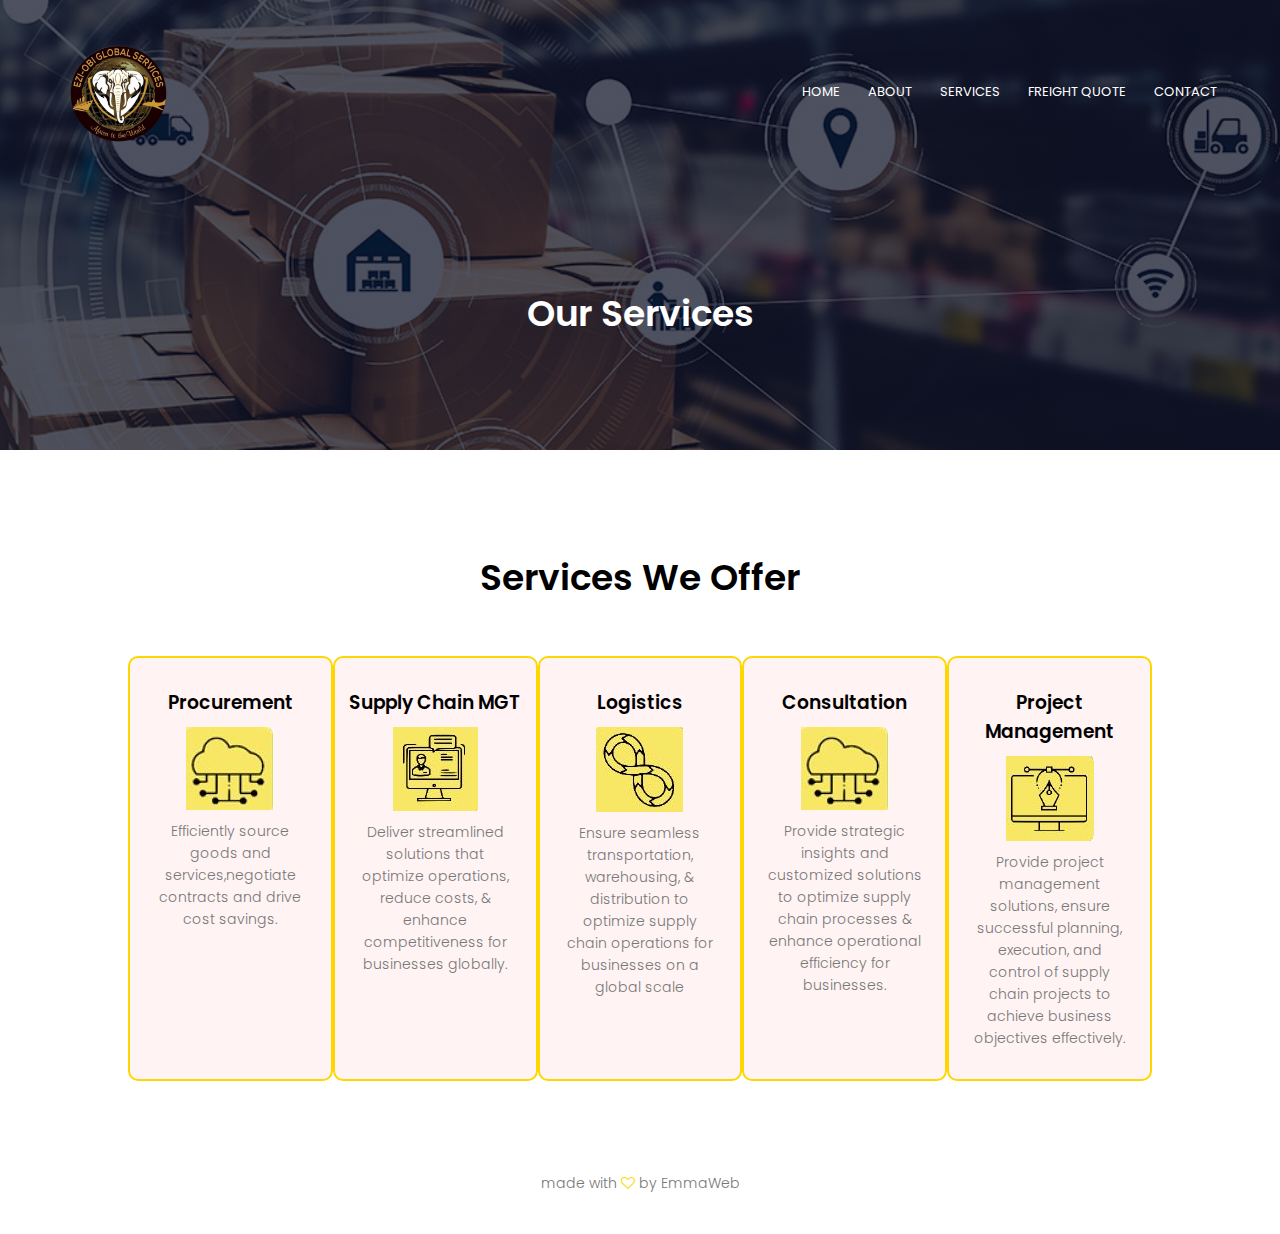
==== services.html @ 87448fbb "all files for Ezi-Obi files" ====
<html>
<head>
<meta name="viewport" content="width=device-width, initial-scale=1.0">
<title>Ezi-Obi Global Services LLCs</title>
<link rel="stylesheet" href="services_style.css">
<link href="https://fonts.googleapis.com/css?family=Poppins:100,200,300,400,600,700&display=swap" rel="stylesheet">
<link rel="stylesheet" href="https://stackpath.bootstrapcdn.com/font-awesome/4.7.0/css/font-awesome.min.css">
</head>
<body>
    <section class="sub-header">
        <nav>
            <a href="index.html"><img src="Images v2/Logo2.png"></a>
            <div class="nav-links" id="navLinks">
                <i class="fa fa-close" onclick="hideMenu()"></i>
                <ul>
                    <li><a href="index.html">HOME</a></li>
                    <li><a href="about.html">ABOUT</a></li>
                    <li><a href="services.html">SERVICES</a></li>
                    <li><a href="freight quote.html">FREIGHT QUOTE</a></li>
                    <li><a href="contact.html">CONTACT</a></li>
                </ul>
            </div>
            <i class="fa fa-bars" onclick="showMenu()"></i>
        </nav>
            <h1>Our Services</h1>
    </section>


<!---------- course ----------->

<section class="course">
    <h1>Services We Offer</h1>
    <div class="row">
        <div class="course-col gold-trim">
            <h3>Procurement</h3>
            <img src="images\cloud.JPG" alt="" />
            <p>Efficiently source goods and services,negotiate contracts and drive cost savings.</p>
        </div>
        <div class="course-col gold-trim">
            <h3>Supply Chain MGT</h3>
            <img src="images\computer.JPG" alt="" />
            <p>Deliver streamlined solutions that optimize operations, reduce costs, & enhance competitiveness for businesses globally.</p>
        </div>
        <div class="course-col gold-trim">
            <h3>Logistics</h3>
            <img src="images\chain.JPG" alt="" />
            <p>Ensure seamless transportation, warehousing, & distribution to optimize supply chain operations for businesses on a global scale</p>
        </div>
        <div class="course-col gold-trim">
            <h3>Consultation</h3>
            <img src="images\cloud.JPG" alt="" />
            <p>Provide strategic insights and customized solutions to optimize supply chain processes & enhance operational efficiency for businesses.</p>
        </div>
        <div class="course-col gold-trim">
            <h3>Project Management</h3>
            <img src="images\PM.JPG" alt="" />
            <p>Provide project management solutions, ensure successful planning, execution, and control of supply chain projects to achieve business objectives effectively.</p>
        </div>
    </div>
</section>


<!-------- footer ---------->

<section class="footer">
    
        <p>made with <i class="fa fa-heart-o"></i> by EmmaWeb</p>
</section>


<!----JavaScript for toggle menu---->
<script>
    var navLinks = document.getElementById("navLinks");

    function showMenu() {
        navLinks.style.right = "0";
    }

    function hideMenu() {
        navLinks.style.right = "-200px";
    }
</script>

</body>
</html>
---- services_style.css ----
*{
    margin: 0;
    padding: 0;
    font-family: 'Poppins', sans-serif;
}
.header{
    min-height: 100vh;
    width: 100%;
    
    background-image: linear-gradient(rgba(4,9,30,0.7),rgba(4,9,30,0.7)),url(images/supply-chain-management-software-for-small-business-by-acctivate-b.jpg);
    background-position: center;
    background-size: cover;
    position: relative;
    overflow: hidden;
}

nav{
    display: flex;
    padding: 2% 4%;
    justify-content: space-between;
    align-items: center;
}
nav img{
    width: 135px;
}
.nav-links{
    flex: 1;
    text-align: right;
}
.nav-links ul li{
    list-style: none;
    display: inline-block;
    padding: 8px 12px;
    position: relative;
}
.nav-links ul li a{
    color: #fff;
    text-decoration: none;
    font-size: 13px;
}
.nav-links ul li::after{
    content: '';
    width: 0%;
    height: 2px;
    background: #FFD700;
    display: block;
    margin: auto;
    transition: .5s;
}
.nav-links ul li:hover::after{
    width: 100%;
}
nav .fa{
    display: none;
}

.text-box{
    width: 90%;
    color: #fff;
    position: absolute;
    top: 50%;
    left: 50%;
    transform: translate(-50%, -50%);
    text-align: center;
}
.text-box h1{
    font-size: 62px;
}
.text-box p{
    margin: 20px 0 40px;
    font-size: 14px;
    color: #fff;
}
.hero-btn {
    display: inline-block;
    text-decoration: none;
    color: #fff;
    border: 1px solid #FFD700;
    padding: 12px 34px;
    font-size: 13px;
    background: transparent;
    position: relative;
    cursor: pointer;
    transition: 1s;
}

.hero-btn:hover{
    border: 1px solid #FFD700;
    background: #FFD700;
}

.gold-trim {
    border: 2px solid #FFD700; /* Add a gold border around the element */
    padding: 5px; /* Add some padding to create space between the text and the border */
    display: inline-block; /* Make the border fit closely around the text */
}


@media(max-width: 700px)
{
   .nav-links ul li
    {
        display: block;
    }
    .nav-links
    {
        position: fixed;
        background: #FFD700;
        height: 100vh;
        width: 200px;
        top: 0;
        right: -200px;
        text-align: left;
        z-index: 2;
        transition: 0.5s;
    }
    .nav-links ul{
        padding: 30px;
    }
    nav .fa{
        display: block;
        color: #FFD700;
        margin: 10px;
        font-size: 22px;
        cursor: pointer;
    }
    .text-box h1{
        font-size: 20px;
    }
}

/*---------- course --------*/

.course{
    width: 80%;
    margin: auto;
    text-align: center;
    padding-top: 100px;
}
h1{
    font-size: 36px;
    font-weight: 600;
}
p{
    color: #777;
    font-size: 14px;
    font-weight: 300;
    line-height: 22px;
    padding: 10px;
}
.row{
    margin-top: 5%;
    display: flex;
    justify-content: space-between;
}

.course-col{
    flex-basis: 31%;
    background: #fff3f3;
    border-radius: 10px;
    margin-bottom: 5%;
    padding: 20px 12px;
    box-sizing: border-box;
    transition: .5s;
}
h3{
    text-align: center;
    font-weight: 600;
    margin: 10px 0;
}
.course-col:hover{
    box-shadow: 0 0 20px 0px rgba(0, 0, 0, 0.2);
}

@media (max-width:700px){
    .row{
        flex-direction: column;
    }
}

/*---------------- campus ----------------*/


.campus{
    width: 80%;
    margin: auto;
    text-align: center;
    padding-top: 50px;
}
.campus-col{
    flex-basis: 32%;
    border-radius: 10px;
    margin-bottom: 30px;
    position: relative;
    overflow: hidden;
}
.campus-col img{
    width: 100%;
}

.layer{
    background: transparent;
    height: 100%;
    width: 100%;
    top: 0;
    left: 0;
    position: absolute;
    transition: .5s;
}
.layer:hover{
    background: rgba(226, 0, 0, 0.7);
}
.layer h3{
    width: 100%;
    font-weight: 500;
    color: #fff;
    font-size: 26px;
    bottom: 0;
    left: 50%;
    transform: translateX(-50%);
    position: absolute;
    opacity: 0;
    transition: .5s;
}
.layer:hover h3{
    bottom: 49%;
    opacity: 1;
}

/*-------------- Facilities ----------------*/

.facility{
    width: 80%;
    margin: auto;
    text-align: center;
    padding-top: 100px;
}
.facility-col{
    flex-basis: 31%;
    border-radius: 10px;
    margin-bottom: 5%;
    text-align: left;
}
.facility-col img{
    width: 100%;
    border-radius: 10px;
}
.facility-col p{
    padding: 0;
}
.facility-col h3{
    margin-top: 16px;
    margin-bottom: 15px;
    text-align: left;
}

/*---------------- testimonials ------------------*/

.testimonials{
    width: 80%;
    margin: auto;
    padding-top: 100px;
    text-align: center;
}

.testimonial-col{
    flex-basis: 44%;
    border-radius: 10px;
    margin-bottom: 5%;
    text-align: left;
    background: #fff3f3;
    padding: 25px;
    cursor: pointer;
    display: flex;
}
.testimonial-col img{
    height: 40px;
    margin-left: 5px;
    margin-right: 30px;
    border-radius: 50%;
}
.testimonial-col p{
    padding: 0;
}
.testimonial-col h3{
    margin-top: 15px;
    text-align: left;
}
.testimonial-col .fa{
    color: #f44336;
}

@media(max-width:700px){
    .testimonial-col img{
        margin-left: 0px;
        margin-right: 15px;
    }
}

/*-------- Call To Action ----------*/


.cta{
    margin: 100px auto;
    width: 80%;
    background-image: linear-gradient(rgba(0,0,0,0.7),rgba(0,0,0,0.7)),url(images/supply-chain-management-software-for-small-business-by-acctivate-b.jpg);
    background-position: center;
    background-size: cover;
    border-radius: 10px;
    text-align: center;
    padding: 100px 0;
}
.cta h1{
    color: #fff;
    margin-bottom: 40px;
    padding: 0;
}

@media(max-width:700px){
    .cta h1{
        font-size: 24px;
    }
}

/*--------------Footer---------------*/

.footer{
    width: 100%;
    text-align: center;
    padding: 30px 0;
}
.footer h4{
    margin-bottom: 25px;
    margin-top: 20px;
    font-weight: 600;
}

.icons .fa{
    color: #FFD700;
    margin: 0 13px;
    cursor: pointer;
    padding: 18px 0;
}
.fa-heart-o{
    color: #FFD700;
}


/*--------------- About Us Page --------------*/


.sub-header{
    height: 50vh;
    width: 100%;
    background-image: linear-gradient(rgba(4,9,30,0.7),rgba(4,9,30,0.7)),url(images/supply-chain-management-software-for-small-business-by-acctivate-b.jpg);
    background-position: center;
    background-size: cover;
    text-align: center;
    color: #fff;
}
.sub-header h1{
    margin-top: 100px;
}
.about-us{
    width: 80%;
    margin: auto;
    padding-top: 80px;
    padding-bottom: 50px;
}

.about-col{
    flex-basis: 48%;
    padding: 30px 2px;
}
.about-col h1{
    padding-top: 0;
}
.about-col p{
    padding: 15px 0 25px;
}

.hero-btn.red-btn{
    border: 1px solid #FFD700;
    background: transparent;
    color: #FFD700;
}
.hero-btn.red-btn:hover{
    border: 1px solid #f44336;
    background: #f44336;
    color: #fff;
}
.hero-btn.red-btn::after{
    background: #f44336;
}
.hero-btn.red-btn::before{
    background: #f44336;
}
.content-image{
    flex-basis: 50%;
}
.about-col img{
    width: 100%;
}

/*---------- freight quote Page -------------*/
.sub-header{
    height: 50vh;
    width: 100%;
    background-image: linear-gradient(rgba(4,9,30,0.7),rgba(4,9,30,0.7)),url(images/supply-chain-management-software-for-small-business-by-acctivate-b.jpg);
    background-position: center;
    background-size: cover;
    text-align: center;
    color: #fff;
}

.blog-content{
    width: 80%;
    margin: auto;
    padding: 60px 0;
}
.blog-left{
    flex-basis: 65%;
}
.blog-right{
    flex-basis: 32%;
}
.blog-left img{
    width: 100%;
}
.blog-left h2{
    color: #222;
    font-weight: 600;
    margin: 30px 0;
}
.blog-left p{
    color: #999;
    padding: 0;
}

.blog-right h3{
    background: #f44336;
    color: #fff;
    padding: 7px 0;
    font-size: 16px;
    margin-bottom: 20px;
}
.blog-right div{
    display: flex;
    align-items: center;
    justify-content: space-between;
    color: #555;
    padding: 8px;
    box-sizing: border-box;
}

.comment-box{
    border: 1px solid #ccc;
    margin: 50px 0;
    padding: 10px 20px;
}

.comment-box h3{
    text-align: left;
}
.comment-form input, .comment-form textarea{
    width: 100%;
    padding: 10px;
    margin: 15px 0;
    box-sizing: border-box;
    border: none;
    outline: none;
    background: #f0f0f0;
}
.comment-form button{
    margin: 10px 0;
}


@media (max-width:700px){
    .sub-header h1{
        font-size: 24px;
    }
}


/*------- Contact Us Page ------------*/

.location{
    width: 80%;
    margin: auto;
    padding: 80px 0;
}
.location iframe{
    width: 100%;
}

.contact-us{
    width: 80%;
    margin: auto;
}
.contact-col{
    flex-basis: 48%;
    margin-bottom: 30px;
}

.contact-col div{
    display: flex;
    align-items: center;
    margin-bottom: 40px;
}

.contact-col div .fa{
    font-size: 28px;
    color: #f44336;
    margin: 10px;
    margin-right: 30px;
}

.contact-col div p{
    padding: 0;
}
.contact-col div h5{
    font-size: 20px;
    margin-bottom: 5px;
    color: #555;
    font-weight: 400;

}
.contact-col input, .contact-col textarea{
    width: 100%;
    padding: 15px;
    margin-bottom: 17px;
    outline: none;
    border: 1px solid #ccc;
}

.footer-link{
    text-decoration: none;
    color: #777;
}
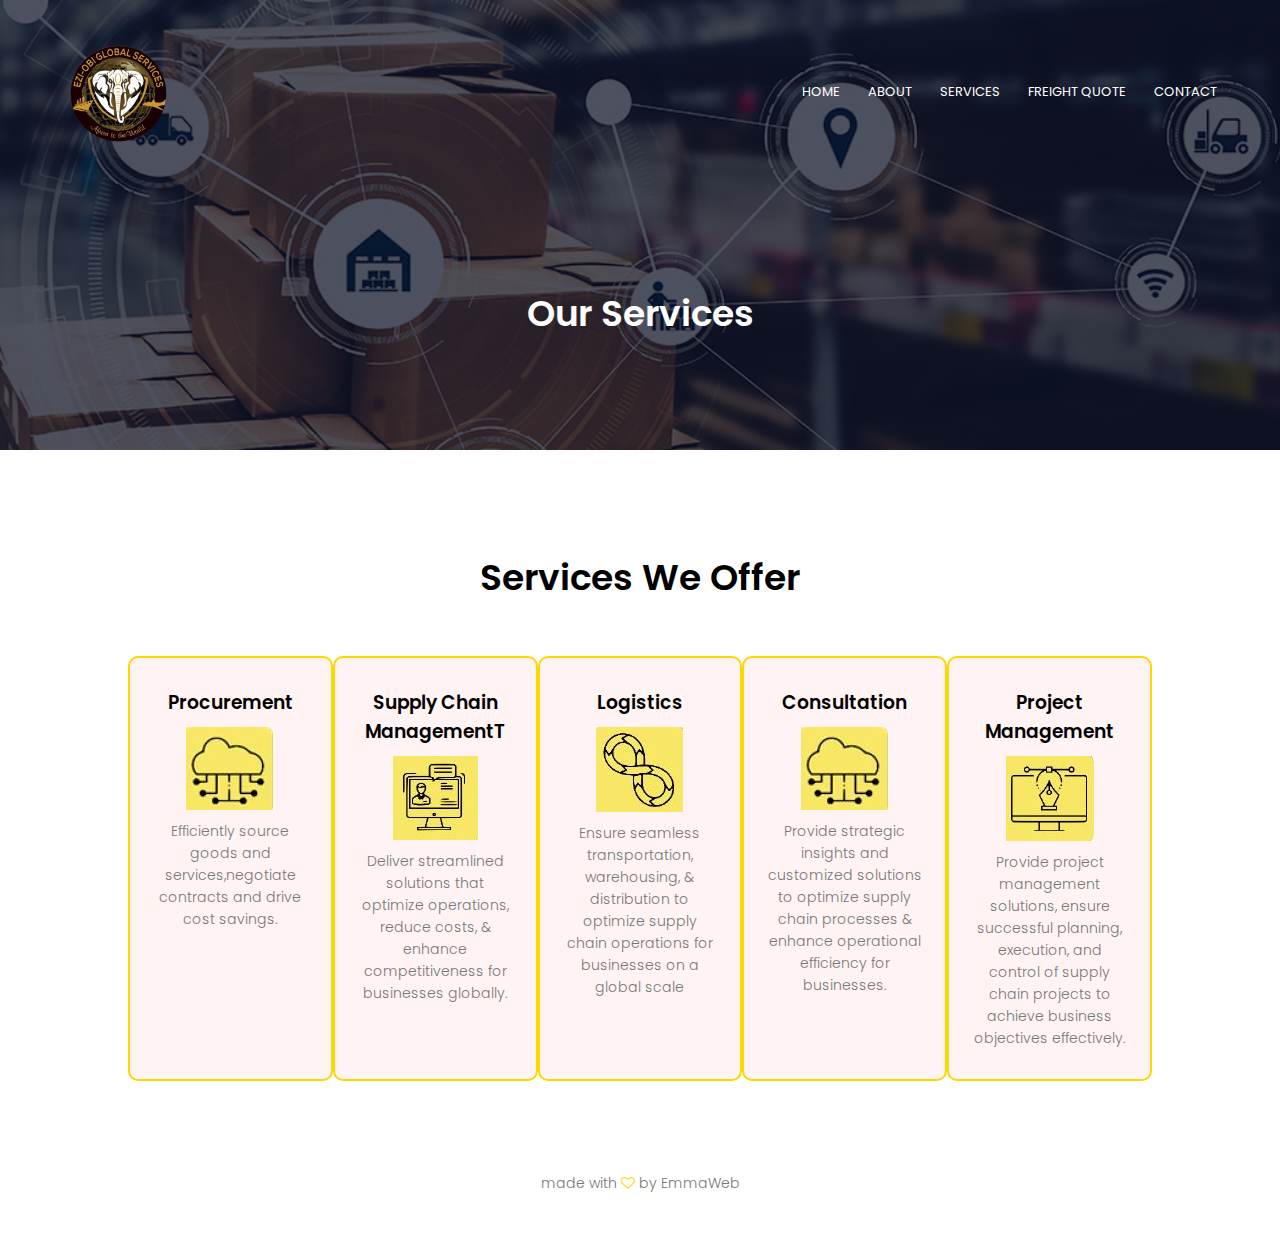
==== commit a009b5a4: "Update services.html" ====
--- a/services.html
+++ b/services.html
@@ -37,7 +37,7 @@
             <p>Efficiently source goods and services,negotiate contracts and drive cost savings.</p>
         </div>
         <div class="course-col gold-trim">
-            <h3>Supply Chain MGT</h3>
+            <h3>Supply Chain ManagementT</h3>
             <img src="images\computer.JPG" alt="" />
             <p>Deliver streamlined solutions that optimize operations, reduce costs, & enhance competitiveness for businesses globally.</p>
         </div>
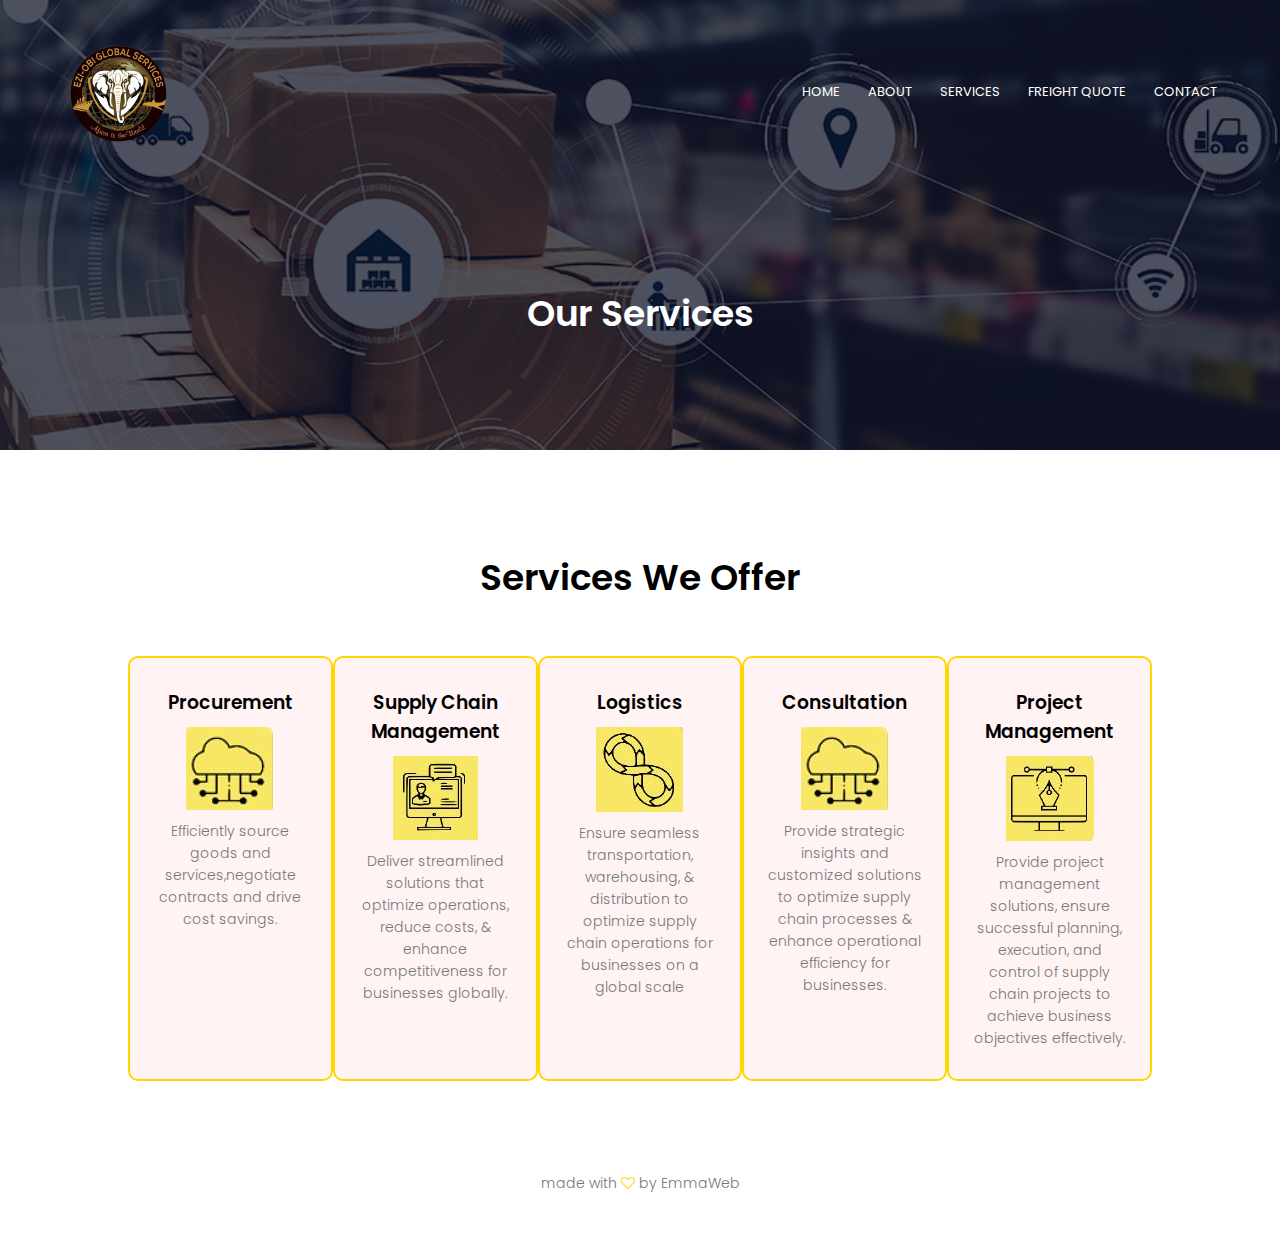
==== commit 0a91c89c: "Update services.html" ====
--- a/services.html
+++ b/services.html
@@ -37,7 +37,7 @@
             <p>Efficiently source goods and services,negotiate contracts and drive cost savings.</p>
         </div>
         <div class="course-col gold-trim">
-            <h3>Supply Chain ManagementT</h3>
+            <h3>Supply Chain Management</h3>
             <img src="images\computer.JPG" alt="" />
             <p>Deliver streamlined solutions that optimize operations, reduce costs, & enhance competitiveness for businesses globally.</p>
         </div>
